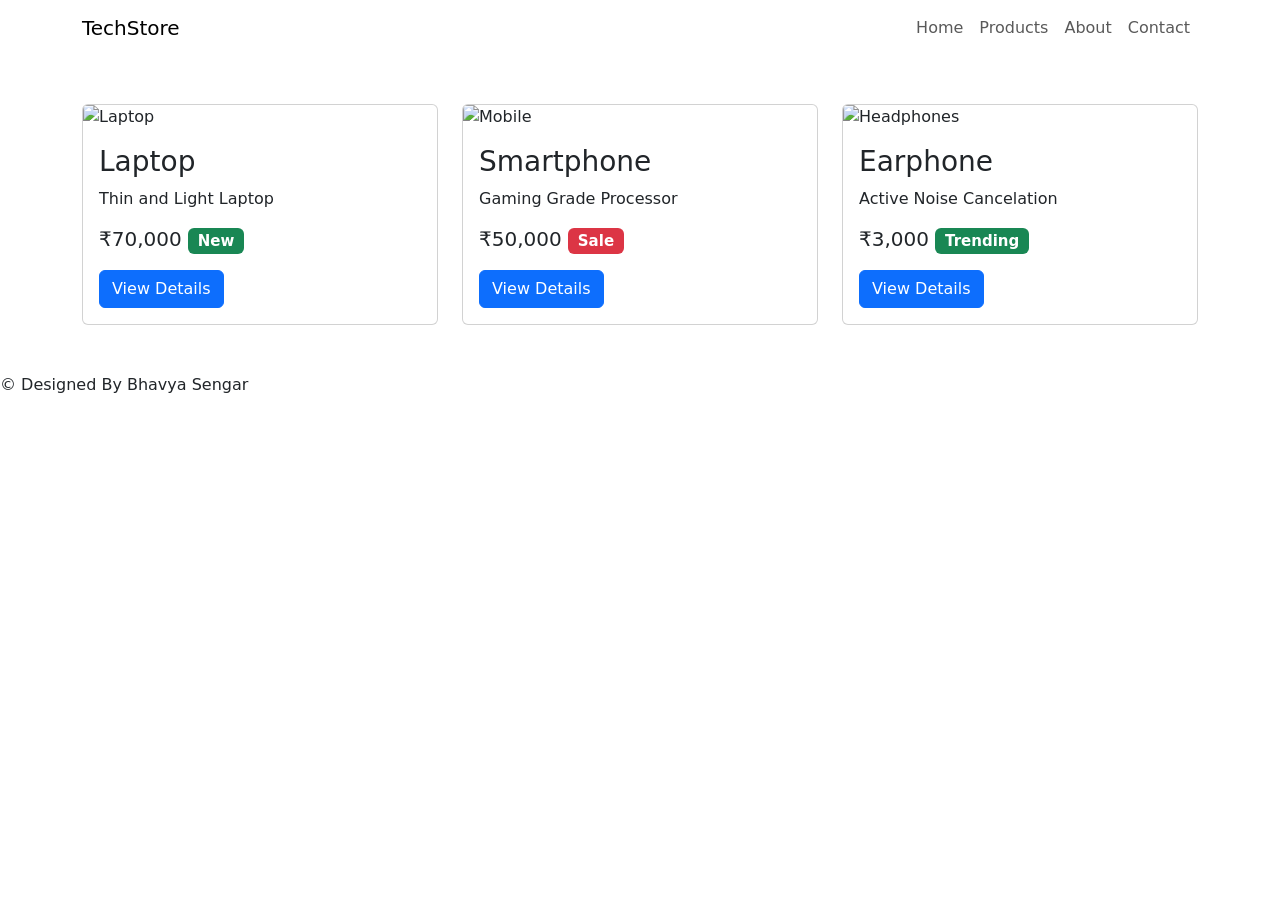
==== Experiment-2/index.html @ e9035e9e "Final Submission" ====
<!DOCTYPE html>
<html lang="en">
<head>
    <meta charset="UTF-8">
    <meta name="viewport" content="width=device-width, initial-scale=1.0">
    <title>TechStore</title>

    <link href="https://cdn.jsdelivr.net/npm/bootstrap@5.3.2/dist/css/bootstrap.min.css" rel="stylesheet">

    <link rel="stylesheet" href="style.css">
</head>
<body>  

    <nav class="navbar navbar-expand-lg">
        <div class="container">
            <a class="navbar-brand" href="#">TechStore</a>

            <button class="navbar-toggler bg-light" type="button" data-bs-toggle="collapse" data-bs-target="#menu">
                <span class="navbar-toggler-icon"></span>
            </button>

            <div class="collapse navbar-collapse" id="menu">
                <ul class="navbar-nav ms-auto">

                    <li class="nav-item">
                        <a class="nav-link" href="#">Home</a>
                    </li>

                    <li class="nav-item">
                        <a class="nav-link" href="#">Products</a>
                    </li>

                    <li class="nav-item">
                        <a class="nav-link" href="#">About</a>
                    </li>

                    <li class="nav-item">
                        <a class="nav-link" href="#">Contact</a>
                    </li>

                </ul>
            </div>
        </div>
    </nav>

    <div class="container my-5">
        <div class="row g-4">

            <div class="col-sm-12 col-md-6 col-lg-4">
                <div class="card h-100">

                    <img src="https://thf.bing.com/th/id/OIP.yaxfsfMeCPqMQx-s2FHGRQHaFf?o=7&cb=thfc1rm=3&rs=1&pid=ImgDetMain&o=7&rm=3" class="card-img-top" alt="Laptop">

                    <div class="card-body">
                        <h3 class="card-title">Laptop</h3>

                        <p class="card-text">
                            Thin and Light Laptop
                        </p>

                        <h5>
                            ₹70,000
                            <span class="badge bg-success">New</span>
                        </h5>

                        <button class="btn btn-primary mt-2" data-bs-toggle="modal" data-bs-target="#laptopModal">
                            View Details
                        </button>
                    </div>

                </div>
            </div>

            <div class="col-sm-12 col-md-6 col-lg-4">
                <div class="card h-100">

                    <img src="https://tse3.mm.bing.net/th/id/OIP.TJsLysMpuobiXvZ6jye11QHaHa?cb=thfc1&pid=ImgDet&w=181&h=181&c=7&dpr=1.5&o=7&rm=3" class="card-img-top" alt="Mobile">

                    <div class="card-body">
                        <h3 class="card-title">Smartphone</h3>

                        <p class="card-text">
                            Gaming Grade Processor
                        </p>

                        <h5>
                            ₹50,000
                            <span class="badge bg-danger">Sale</span>
                        </h5>

                        <button class="btn btn-primary mt-2" data-bs-toggle="modal" data-bs-target="#mobileModal">
                            View Details
                        </button>
                    </div>

                </div>
            </div>

            <div class="col-sm-12 col-md-6 col-lg-4">
                <div class="card h-100">

                    <img src="https://thf.bing.com/th/id/OIP.sBn5azyXsc127GLx2Rz9TQHaHa?o=7&cb=thfc1rm=3&rs=1&pid=ImgDetMain&o=7&rm=3" class="card-img-top" alt="Headphones">

                    <div class="card-body">
                        <h3 class="card-title">Earphone</h3>

                        <p class="card-text">
                            Active Noise Cancelation
                        </p>

                        <h5>
                            ₹3,000
                            <span class="badge bg-success">Trending</span>
                        </h5>

                        <button class="btn btn-primary mt-2" data-bs-toggle="modal" data-bs-target="#headphoneModal">
                            View Details
                        </button>
                    </div>

                </div>
            </div>

        </div>
    </div>

    <div class="modal fade" id="laptopModal">
        <div class="modal-dialog">
            <div class="modal-content">

                <div class="modal-header">
                    <h4 class="modal-title">Laptop Details</h4>

                    <button class="btn-close" data-bs-dismiss="modal"></button>
                </div>

                <div class="modal-body">
                    High Performance Thin and Light Laptop with Fast Processor and SSD Storage.
                </div>

                <div class="modal-footer">
                    <button class="btn btn-secondary" data-bs-dismiss="modal">
                        Close
                    </button>
                </div>

            </div>
        </div>
    </div>

    <div class="modal fade" id="mobileModal">
        <div class="modal-dialog">
            <div class="modal-content">

                <div class="modal-header">
                    <h4 class="modal-title">Mobile Details</h4>

                    <button class="btn-close" data-bs-dismiss="modal"></button>
                </div>

                <div class="modal-body">
                    Latest Smartphone with High performance Gaming grade CPU, excellent camera and best battery backup.
                </div>

                <div class="modal-footer">
                    <button class="btn btn-secondary" data-bs-dismiss="modal">
                        Close
                    </button>
                </div>

            </div>
        </div>
    </div>

    <div class="modal fade" id="headphoneModal">
        <div class="modal-dialog">
            <div class="modal-content">

                <div class="modal-header">
                    <h4 class="modal-title">Headphone Details</h4>

                    <button class="btn-close" data-bs-dismiss="modal"></button>
                </div>

                <div class="modal-body">
                    Wireless bluetooth TWS Earphone with active Noise Cancelation premium sound quality.
                </div>

                <div class="modal-footer">
                    <button class="btn btn-secondary" data-bs-dismiss="modal">
                        Close
                    </button>
                </div>

            </div>
        </div>
    </div>

    <div class="footer">
        © Designed By Bhavya Sengar
    </div>

    <script src="https://cdn.jsdelivr.net/npm/bootstrap@5.3.2/dist/js/bootstrap.bundle.min.js"></script>

    <script src="script.js"></script>

</body>
</html>
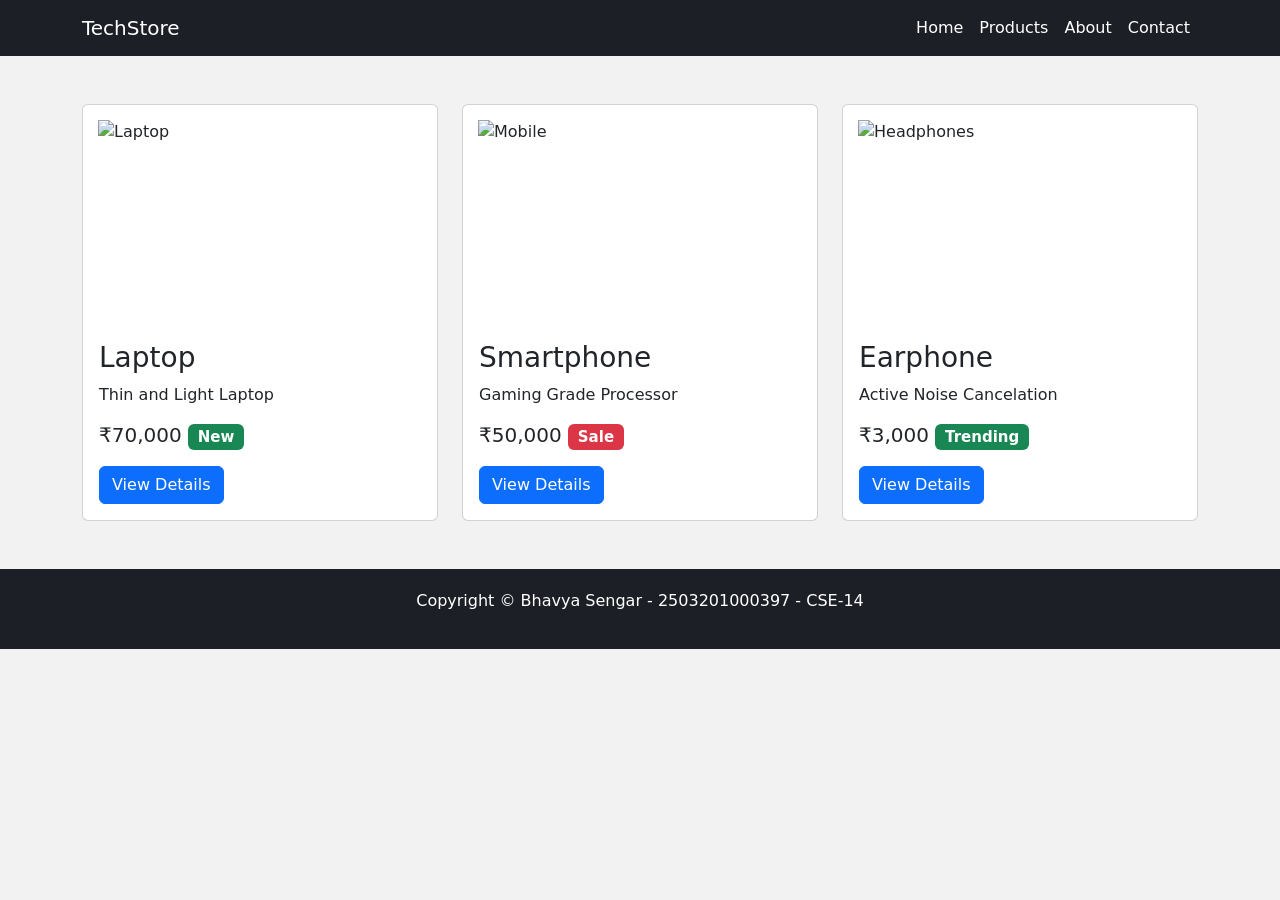
==== commit 28e82bd7: "Final Update" ====
--- a/Experiment-2/index.html
+++ b/Experiment-2/index.html
@@ -197,7 +197,7 @@
     </div>
 
     <div class="footer">
-        © Designed By Bhavya Sengar
+       <p>Copyright © Bhavya Sengar - 2503201000397 - CSE-14</p>
     </div>
 
     <script src="https://cdn.jsdelivr.net/npm/bootstrap@5.3.2/dist/js/bootstrap.bundle.min.js"></script>
--- a/Experiment-2/style.css
+++ b/Experiment-2/style.css
@@ -0,0 +1,26 @@
+body{
+    background-color: #f2f2f2;
+}
+
+.navbar{
+    background-color: #1d1f27;
+}
+
+.navbar-brand,
+.nav-link{
+    color: white !important;
+}
+
+.card img{
+    height: 220px;
+    object-fit: contain;
+    padding: 15px;
+}
+
+.footer{
+    background-color: #1d1f27;
+    color: white;
+    text-align: center;
+    padding: 20px;
+    margin-top: 40px;
+}
